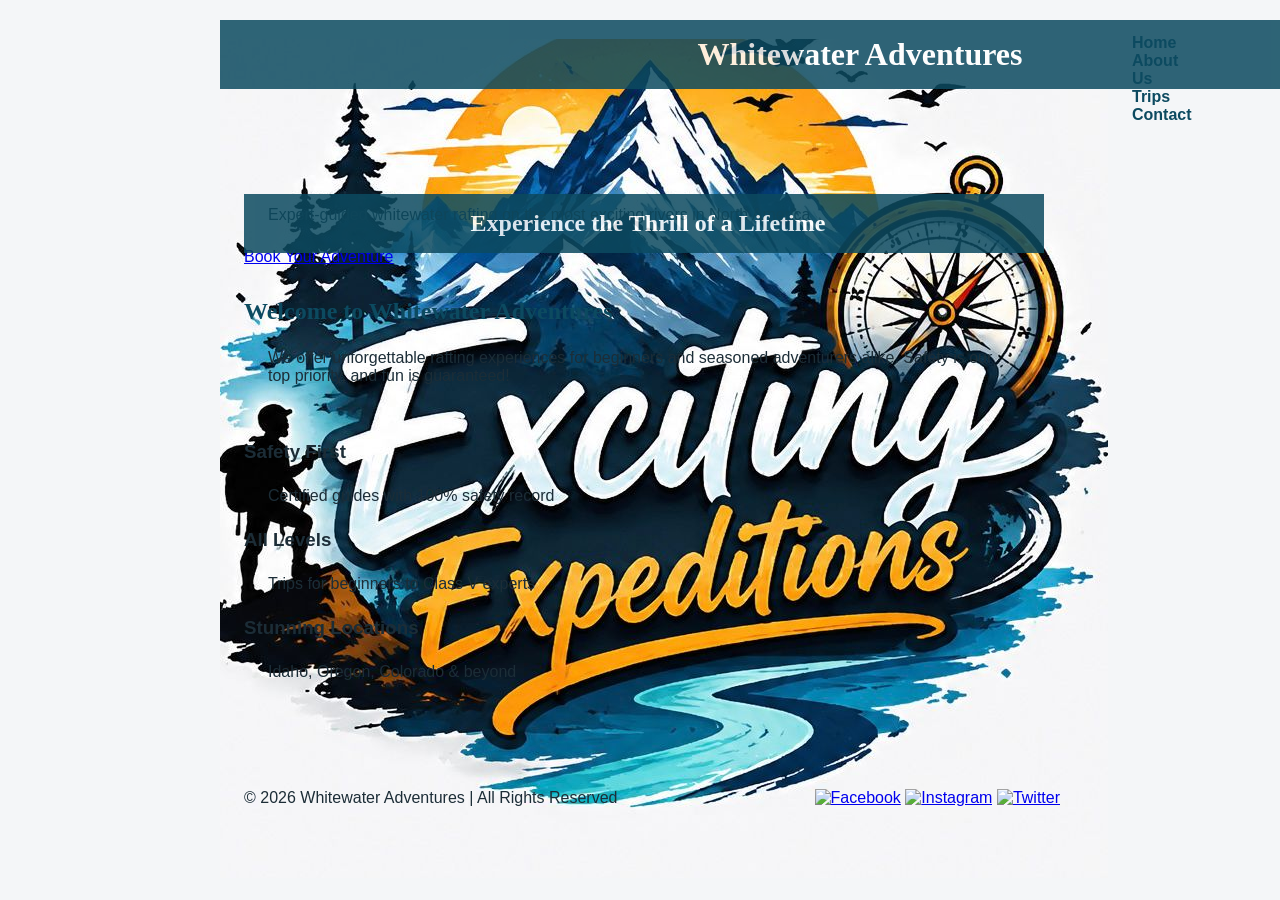
==== wwr/index.html @ 7c4bf611 "done" ====
<!DOCTYPE html>
<html lang="en">
<head>
    <meta charset="UTF-8">
    <meta name="viewport" content="width=device-width, initial-scale=1.0">
    <title>Home | Whitewater Adventures</title>
    <link rel="stylesheet" href="rafting.css">
</head>
<body>
    <!-- HEADER -->
    <header class="header-grid">
        <div class="logo">
            <img src="images/logo.jpeg.jpeg" alt="Whitewater Rafting Logo">
            <h1>Whitewater Adventures</h1>
        </div>
        <nav class="nav-flex">
            <a href="index.html">Home</a>
            <a href="about.html">About Us</a>
            <a href="trips.html">Trips</a>
            <a href="contact.html">Contact</a>
        </nav>
    </header>

    <main>
        <!-- Hero Banner -->
        <section class="hero">
            <h1>Experience the Thrill of a Lifetime</h1>
            <p>Expert-guided whitewater rafting on the most exciting rivers in North America</p>
            <a href="trips.html" class="cta-button">Book Your Adventure</a>
        </section>

        <!-- Welcome Section -->
        <section class="welcome">
            <h2>Welcome to Whitewater Adventures</h2>
            <p>We offer unforgettable rafting experiences for beginners and seasoned adventurers alike. Safety is our top priority, and fun is guaranteed!</p>
        </section>

        <!-- Quick Info / Features -->
        <section class="features">
            <div class="feature-card">
                <h3>Safety First</h3>
                <p>Certified guides with 100% safety record</p>
            </div>
            <div class="feature-card">
                <h3>All Levels</h3>
                <p>Trips for beginners to Class V experts</p>
            </div>
            <div class="feature-card">
                <h3>Stunning Locations</h3>
                <p>Idaho, Oregon, Colorado & beyond</p>
            </div>
        </section>
    </main>

    <!-- FOOTER -->
    <footer>
        <p>&copy; 2026 Whitewater Adventures | All Rights Reserved</p>
        <div class="social">
            <a href="#"><img src="images/facebook.png" alt="Facebook"></a>
            <a href="#"><img src="images/instagram.png" alt="Instagram"></a>
            <a href="#"><img src="images/twitter.png" alt="Twitter"></a>
        </div>
    </footer>
</body>
</html>
---- wwr/rafting.css ----
/* 1. Define CSS Variables */
:root {
  --primary-color: #0c4a60;      /* Deep River Blue */
  --secondary-color: #ef6c00;    /* Safety Orange Accent */
  --accent1-color: #1c2d37;      /* Dark Slate / Text Base */
  --accent2-color: #f4f6f8;      /* Clean Off-White */
  --heading-font: "Georgia", serif;
  --body-font: "Arial", sans-serif;
}

/* 2. Global Box Model Reset */
* {
  margin: 0;
  padding: 0;
  box-sizing: border-box;
}

/* 3. Base Body Styling */
body {
  font-family: var(--body-font);
  color: var(--accent1-color);
  background-color: var(--accent2-color);
}

/* 4. Page Layout and Centering */
header, main, footer {
  width: 840px;
  margin: 0 auto;
}

/* 5. Typography */
h1, h2 {
  font-family: var(--heading-font);
  color: var(--primary-color);
}

/* 6. Spacing Foundations */
nav, p, section, article {
  margin: 16px;
  padding: 8px;
}

/* 7. Header Navigation Styling */
header {
  display: flex;
  align-items: center;
  justify-content: space-between;
  padding: 10px 0;
}

header .logo {
  max-height: 80px;
  width: auto;
}

header nav ul {
  list-style: none;
  display: flex;
  gap: 20px;
}

header nav a {
  text-decoration: none;
  color: var(--primary-color);
  font-weight: bold;
}

header nav a:hover {
  color: var(--secondary-color);
}

/* 8. Hero Div Layout & Layering */
.hero {
  position: relative;
  overflow: hidden;
}

.hero .hero-bg {
  display: block;
  width: 100%;
  height: auto;
}

/* Absolute Positioned Title Overlay */
h1 {
  position: absolute;
  top: 20px;
  width: 100%;
  padding: 16px;
  text-align: center;
  opacity: 0.85;
  background-color: var(--primary-color);
  color: #fff;
}

/* Absolute Positioned Article Overlay */
.hero article {
  position: absolute;
  bottom: 20px;
  left: 20px;
  right: 20px;
  background-color: rgba(255, 255, 255, 0.9);
  padding: 15px;
  border-radius: 4px;
  margin: 0;
}

.hero article img {
  float: right;
  width: 125px;
  margin-left: 15px;
  border-radius: 4px;
}

/* 9. Footer Components */
footer {
  display: flex;
  align-items: center;
  justify-content: space-between;
  border-top: 2px solid var(--primary-color);
  margin-top: 30px;
  padding: 20px 0;
}

.socialmedia a {
  text-decoration: none;
  margin-left: 10px;
}

.socialmedia img {
  width: 32px;
  height: 32px;
  vertical-align: middle;
}
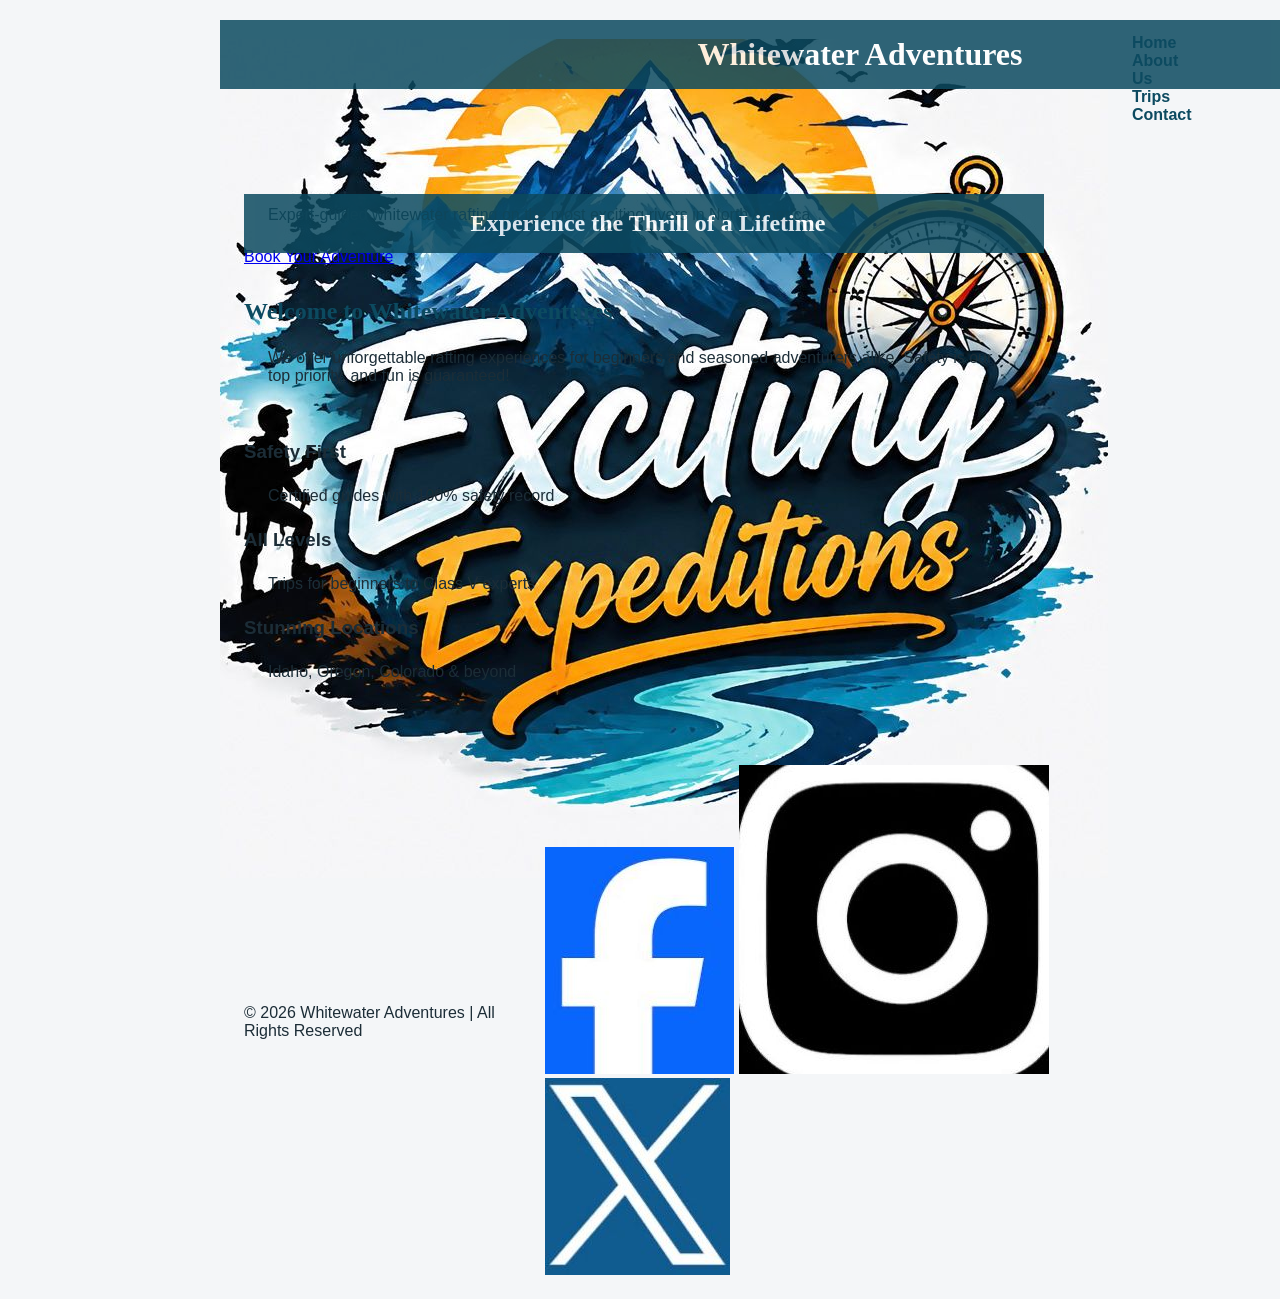
==== commit 864c9402: "done" ====
--- a/wwr/index.html
+++ b/wwr/index.html
@@ -10,7 +10,7 @@
     <!-- HEADER -->
     <header class="header-grid">
         <div class="logo">
-            <img src="images/logo.jpeg.jpeg" alt="Whitewater Rafting Logo">
+            <img src="images/logo.png.jpeg" alt="Whitewater Rafting Logo">
             <h1>Whitewater Adventures</h1>
         </div>
         <nav class="nav-flex">
@@ -56,9 +56,9 @@
     <footer>
         <p>&copy; 2026 Whitewater Adventures | All Rights Reserved</p>
         <div class="social">
-            <a href="#"><img src="images/facebook.png" alt="Facebook"></a>
-            <a href="#"><img src="images/instagram.png" alt="Instagram"></a>
-            <a href="#"><img src="images/twitter.png" alt="Twitter"></a>
+            <a href="#"><img src="images/facebook.png.jpeg" alt="Facebook"></a>
+            <a href="#"><img src="images/instagram.png.jpeg" alt="Instagram"></a>
+            <a href="#"><img src="images/twitter.png.jpeg" alt="Twitter"></a>
         </div>
     </footer>
 </body>
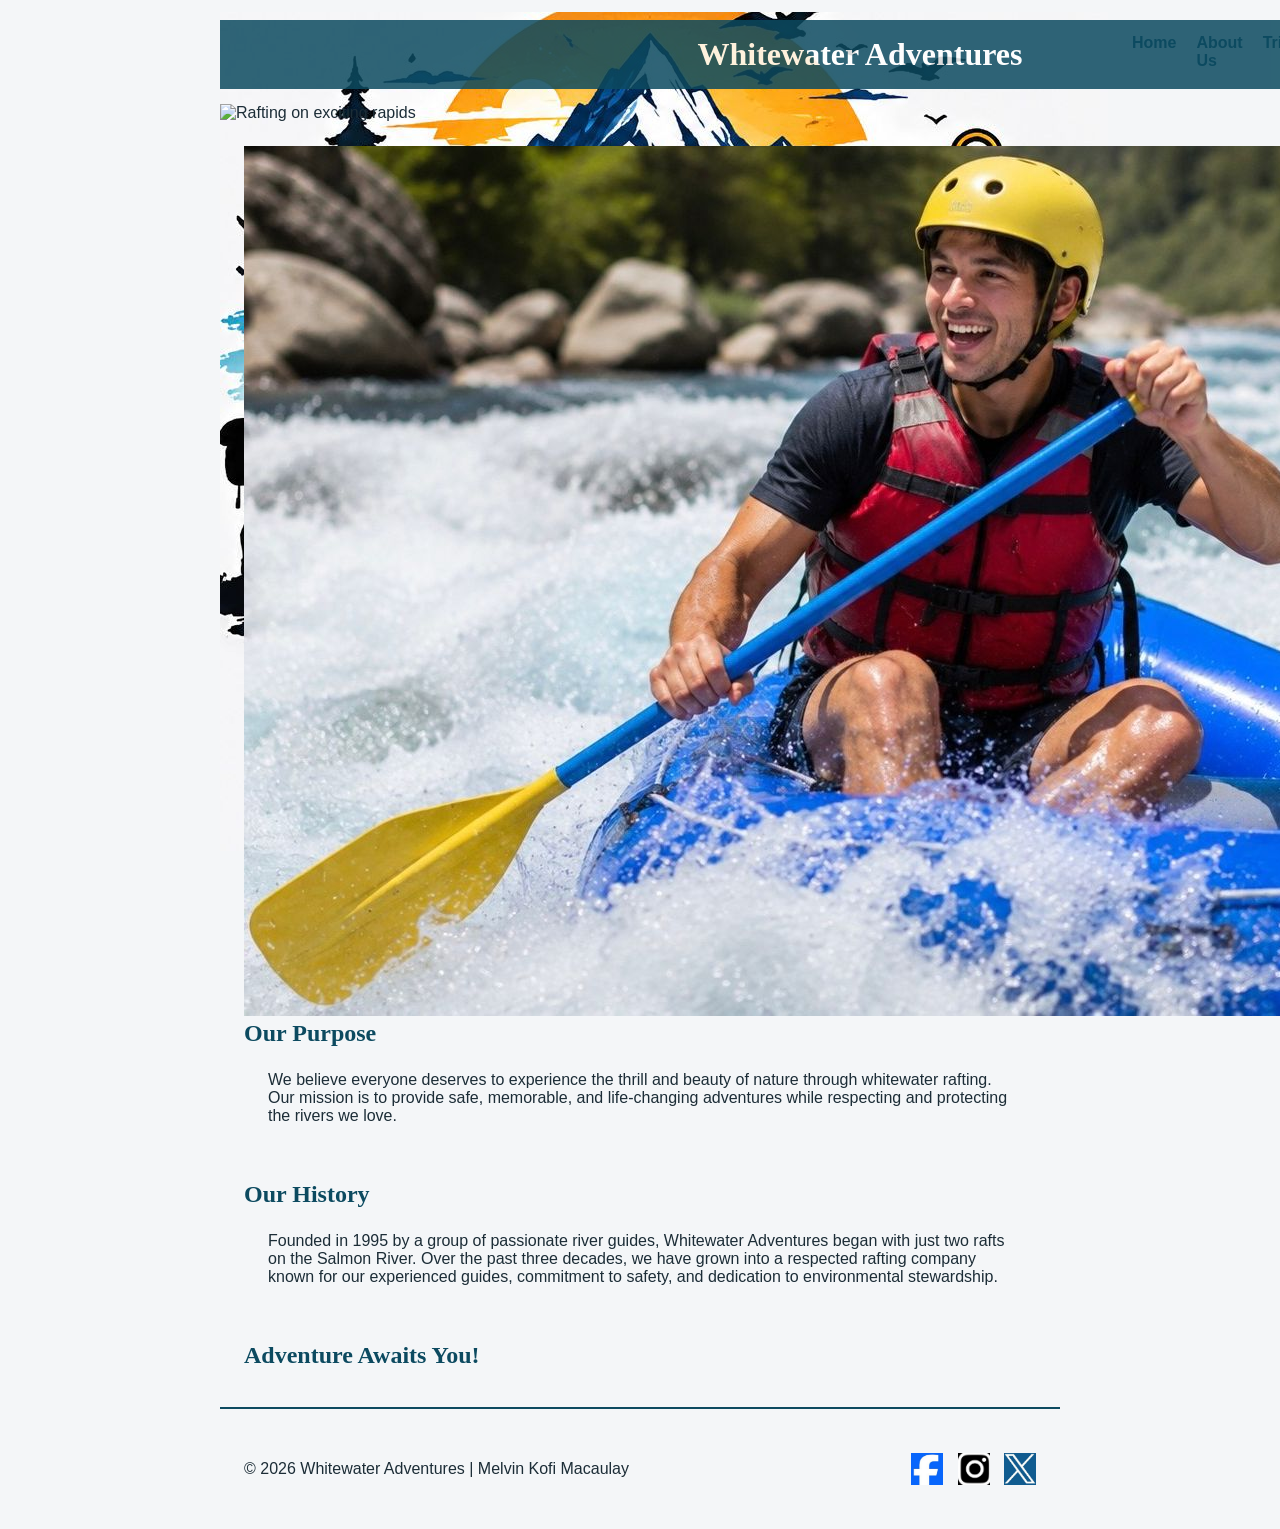
==== commit d1f323c7: "done" ====
--- a/wwr/index.html
+++ b/wwr/index.html
@@ -3,63 +3,69 @@
 <head>
     <meta charset="UTF-8">
     <meta name="viewport" content="width=device-width, initial-scale=1.0">
-    <title>Home | Whitewater Adventures</title>
+    <meta name="description" content="Learn about Whitewater Adventures, our passionate team, and our commitment to safe and thrilling rafting experiences since 1995.">
+    <meta name="author" content="Melvin Kofi Macaulay">
+    <title>About Us | Whitewater Adventures</title>
     <link rel="stylesheet" href="rafting.css">
 </head>
 <body>
     <!-- HEADER -->
-    <header class="header-grid">
+    <header>
         <div class="logo">
-            <img src="images/logo.png.jpeg" alt="Whitewater Rafting Logo">
+            <img src="images/logo.png.jpeg" alt="Whitewater Adventures Logo">
             <h1>Whitewater Adventures</h1>
         </div>
-        <nav class="nav-flex">
-            <a href="index.html">Home</a>
-            <a href="about.html">About Us</a>
-            <a href="trips.html">Trips</a>
-            <a href="contact.html">Contact</a>
+        <nav>
+            <ul>
+                <li><a href="index.html">Home</a></li>
+                <li><a href="about.html">About Us</a></li>
+                <li><a href="trips.html">Trips</a></li>
+                <li><a href="contact.html">Contact Us</a></li>
+            </ul>
         </nav>
     </header>
 
     <main>
-        <!-- Hero Banner -->
-        <section class="hero">
-            <h1>Experience the Thrill of a Lifetime</h1>
-            <p>Expert-guided whitewater rafting on the most exciting rivers in North America</p>
-            <a href="trips.html" class="cta-button">Book Your Adventure</a>
+        <!-- HERO SECTION -->
+        <div class="hero">
+            <img src="images/hero-rafting.jpg.jpeg" alt="Rafting on exciting rapids">
+            <h1>Whitewater Adventures</h1>
+        </div>
+
+        <!-- OUR STORY ARTICLE -->
+        <article class="story">
+            <img src="images/hero.png.jpeg" alt="Happy customer enjoying rafting">
+            <h2>Our Purpose</h2>
+            <p>We believe everyone deserves to experience the thrill and beauty of nature through whitewater rafting. Our mission is to provide safe, memorable, and life-changing adventures while respecting and protecting the rivers we love.</p>
+        </article>
+
+        <!-- HISTORY SECTION -->
+        <section class="history">
+            <h2>Our History</h2>
+            <p>Founded in 1995 by a group of passionate river guides, Whitewater Adventures began with just two rafts on the Salmon River. Over the past three decades, we have grown into a respected rafting company known for our experienced guides, commitment to safety, and dedication to environmental stewardship.</p>
         </section>
 
-        <!-- Welcome Section -->
-        <section class="welcome">
-            <h2>Welcome to Whitewater Adventures</h2>
-            <p>We offer unforgettable rafting experiences for beginners and seasoned adventurers alike. Safety is our top priority, and fun is guaranteed!</p>
-        </section>
-
-        <!-- Quick Info / Features -->
-        <section class="features">
-            <div class="feature-card">
-                <h3>Safety First</h3>
-                <p>Certified guides with 100% safety record</p>
-            </div>
-            <div class="feature-card">
-                <h3>All Levels</h3>
-                <p>Trips for beginners to Class V experts</p>
-            </div>
-            <div class="feature-card">
-                <h3>Stunning Locations</h3>
-                <p>Idaho, Oregon, Colorado & beyond</p>
-            </div>
+        <!-- ADVENTURE AWAITS SECTION -->
+        <section class="adventure">
+            <h2>Adventure Awaits You!</h2>
+            <!-- Images will be added in the next assignment -->
         </section>
     </main>
 
     <!-- FOOTER -->
     <footer>
-        <p>&copy; 2026 Whitewater Adventures | All Rights Reserved</p>
-        <div class="social">
-            <a href="#"><img src="images/facebook.png.jpeg" alt="Facebook"></a>
-            <a href="#"><img src="images/instagram.png.jpeg" alt="Instagram"></a>
-            <a href="#"><img src="images/twitter.png.jpeg" alt="Twitter"></a>
-        </div>
+        <p>&copy; 2026 Whitewater Adventures | Melvin Kofi Macaulay</p>
+        <nav class="socialmedia">
+            <a href="https://facebook.com" target="_blank">
+                <img src="images/facebook.png.jpeg" alt="Facebook">
+            </a>
+            <a href="https://instagram.com" target="_blank">
+                <img src="images/instagram.png.jpeg" alt="Instagram">
+            </a>
+            <a href="https://twitter.com" target="_blank">
+                <img src="images/twitter.png.jpeg" alt="Twitter">
+            </a>
+        </nav>
     </footer>
 </body>
 </html>
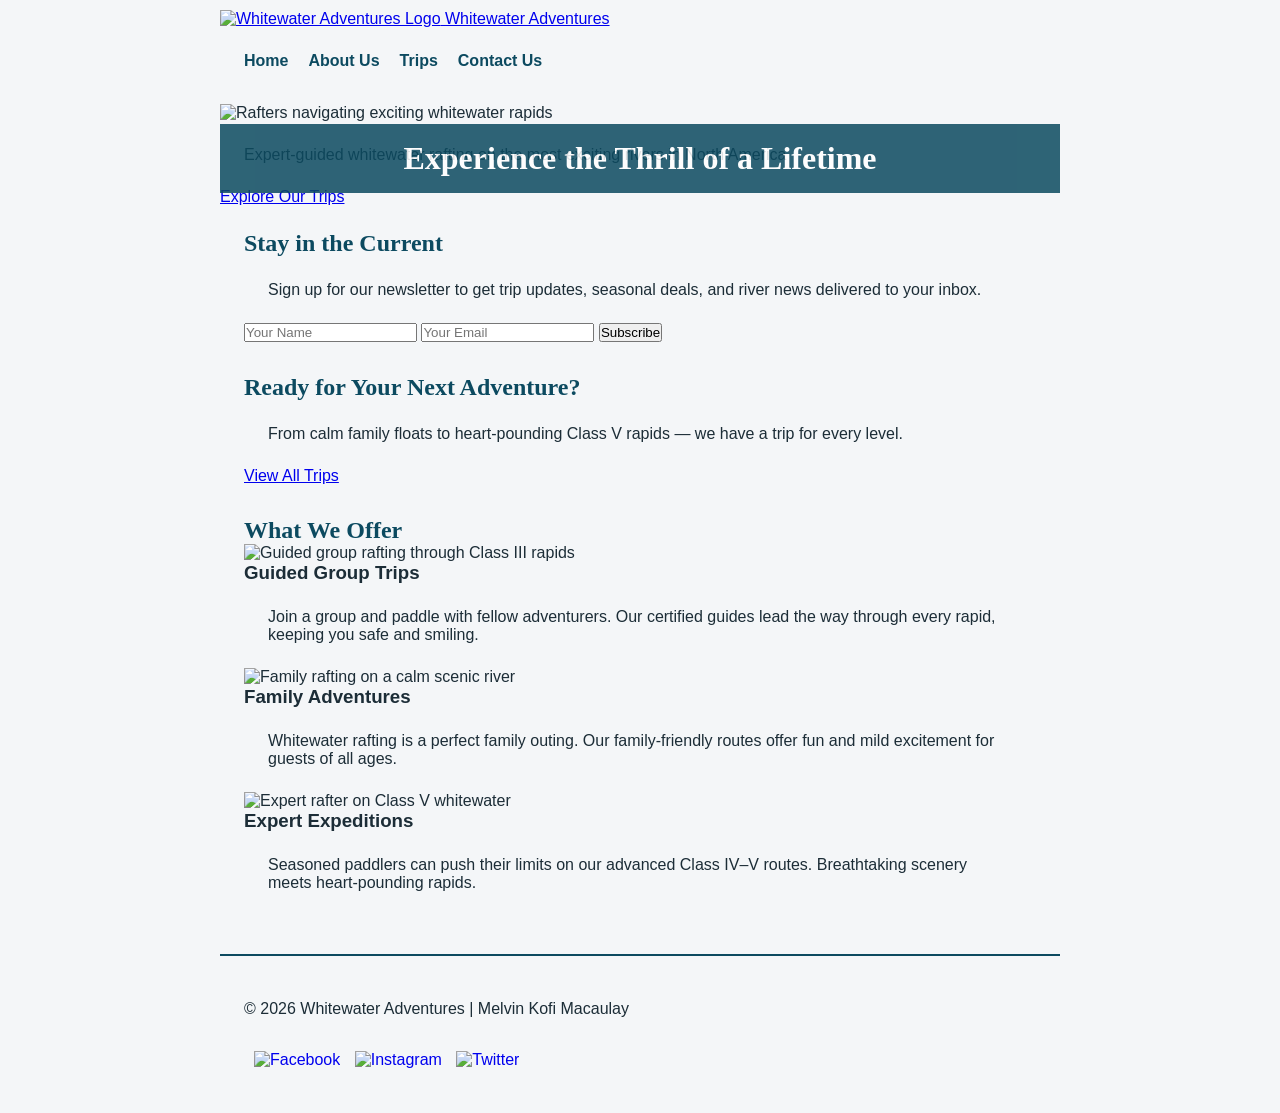
==== commit eefd6b9e: "done" ====
--- a/wwr/index.html
+++ b/wwr/index.html
@@ -1,71 +1,118 @@
 <!DOCTYPE html>
 <html lang="en">
 <head>
-    <meta charset="UTF-8">
-    <meta name="viewport" content="width=device-width, initial-scale=1.0">
-    <meta name="description" content="Learn about Whitewater Adventures, our passionate team, and our commitment to safe and thrilling rafting experiences since 1995.">
-    <meta name="author" content="Melvin Kofi Macaulay">
-    <title>About Us | Whitewater Adventures</title>
-    <link rel="stylesheet" href="rafting.css">
+  <meta charset="UTF-8">
+  <meta name="viewport" content="width=device-width, initial-scale=1.0">
+  <meta name="description" content="Whitewater Adventures offers expert-guided whitewater rafting trips for all skill levels on the most thrilling rivers in North America. Book your adventure today!">
+  <meta name="author" content="Melvin Kofi Macaulay">
+  <title>Home | Whitewater Adventures</title>
+  <link rel="stylesheet" href="rafting.css">
 </head>
 <body>
-    <!-- HEADER -->
-    <header>
-        <div class="logo">
-            <img src="images/logo.png.jpeg" alt="Whitewater Adventures Logo">
-            <h1>Whitewater Adventures</h1>
+
+  <!-- HEADER -->
+  <header>
+    <div class="header-inner">
+      <a href="index.html" class="logo">
+        <img src="images/logo.png" alt="Whitewater Adventures Logo">
+        <span>Whitewater Adventures</span>
+      </a>
+      <nav>
+        <ul>
+          <li><a href="index.html" class="active">Home</a></li>
+          <li><a href="about.html">About Us</a></li>
+          <li><a href="trips.html">Trips</a></li>
+          <li><a href="contact.html">Contact Us</a></li>
+        </ul>
+      </nav>
+    </div>
+  </header>
+
+  <main>
+
+    <!-- HERO SECTION -->
+    <div class="hero">
+      <img src="images/hero-rafting.jpg" alt="Rafters navigating exciting whitewater rapids" class="hero-bg">
+      <div class="hero-overlay"></div>
+      <div class="hero-text">
+        <h1>Experience the Thrill of a Lifetime</h1>
+        <p>Expert-guided whitewater rafting on the most exciting rivers in North America</p>
+        <a href="trips.html" class="cta-button">Explore Our Trips</a>
+      </div>
+    </div>
+
+    <div class="page-content">
+
+      <!-- NEWSLETTER SIGN UP -->
+      <section class="newsletter">
+        <h2>Stay in the Current</h2>
+        <p>Sign up for our newsletter to get trip updates, seasonal deals, and river news delivered to your inbox.</p>
+        <form class="newsletter-form" action="#" method="post">
+          <input type="text" name="name" placeholder="Your Name" required aria-label="Your Name">
+          <input type="email" name="email" placeholder="Your Email" required aria-label="Your Email">
+          <button type="submit">Subscribe</button>
+        </form>
+      </section>
+
+      <!-- CALL TO ACTION — Trips -->
+      <section class="trips-cta">
+        <h2>Ready for Your Next Adventure?</h2>
+        <p>From calm family floats to heart-pounding Class V rapids — we have a trip for every level.</p>
+        <a href="trips.html" class="cta-button">View All Trips</a>
+      </section>
+
+      <!-- OFFERINGS GRID -->
+      <section class="offerings">
+        <h2>What We Offer</h2>
+        <div class="offerings-grid">
+
+          <div class="offering-card">
+            <img src="images/rapids1.jpg" alt="Guided group rafting through Class III rapids">
+            <div class="offering-card-body">
+              <h3>Guided Group Trips</h3>
+              <p>Join a group and paddle with fellow adventurers. Our certified guides lead the way through every rapid, keeping you safe and smiling.</p>
+            </div>
+          </div>
+
+          <div class="offering-card">
+            <img src="images/rapids2.jpg" alt="Family rafting on a calm scenic river">
+            <div class="offering-card-body">
+              <h3>Family Adventures</h3>
+              <p>Whitewater rafting is a perfect family outing. Our family-friendly routes offer fun and mild excitement for guests of all ages.</p>
+            </div>
+          </div>
+
+          <div class="offering-card">
+            <img src="images/rapids3.jpg" alt="Expert rafter on Class V whitewater">
+            <div class="offering-card-body">
+              <h3>Expert Expeditions</h3>
+              <p>Seasoned paddlers can push their limits on our advanced Class IV–V routes. Breathtaking scenery meets heart-pounding rapids.</p>
+            </div>
+          </div>
+
         </div>
-        <nav>
-            <ul>
-                <li><a href="index.html">Home</a></li>
-                <li><a href="about.html">About Us</a></li>
-                <li><a href="trips.html">Trips</a></li>
-                <li><a href="contact.html">Contact Us</a></li>
-            </ul>
-        </nav>
-    </header>
+      </section>
 
-    <main>
-        <!-- HERO SECTION -->
-        <div class="hero">
-            <img src="images/hero-rafting.jpg.jpeg" alt="Rafting on exciting rapids">
-            <h1>Whitewater Adventures</h1>
-        </div>
+    </div><!-- end .page-content -->
+  </main>
 
-        <!-- OUR STORY ARTICLE -->
-        <article class="story">
-            <img src="images/hero.png.jpeg" alt="Happy customer enjoying rafting">
-            <h2>Our Purpose</h2>
-            <p>We believe everyone deserves to experience the thrill and beauty of nature through whitewater rafting. Our mission is to provide safe, memorable, and life-changing adventures while respecting and protecting the rivers we love.</p>
-        </article>
+  <!-- FOOTER -->
+  <footer>
+    <div class="footer-inner">
+      <p>&copy; 2026 Whitewater Adventures | Melvin Kofi Macaulay</p>
+      <nav class="socialmedia" aria-label="Social media links">
+        <a href="https://facebook.com" target="_blank" rel="noopener noreferrer">
+          <img src="images/facebook.png" alt="Facebook">
+        </a>
+        <a href="https://instagram.com" target="_blank" rel="noopener noreferrer">
+          <img src="images/instagram.png" alt="Instagram">
+        </a>
+        <a href="https://twitter.com" target="_blank" rel="noopener noreferrer">
+          <img src="images/twitter.png" alt="Twitter">
+        </a>
+      </nav>
+    </div>
+  </footer>
 
-        <!-- HISTORY SECTION -->
-        <section class="history">
-            <h2>Our History</h2>
-            <p>Founded in 1995 by a group of passionate river guides, Whitewater Adventures began with just two rafts on the Salmon River. Over the past three decades, we have grown into a respected rafting company known for our experienced guides, commitment to safety, and dedication to environmental stewardship.</p>
-        </section>
-
-        <!-- ADVENTURE AWAITS SECTION -->
-        <section class="adventure">
-            <h2>Adventure Awaits You!</h2>
-            <!-- Images will be added in the next assignment -->
-        </section>
-    </main>
-
-    <!-- FOOTER -->
-    <footer>
-        <p>&copy; 2026 Whitewater Adventures | Melvin Kofi Macaulay</p>
-        <nav class="socialmedia">
-            <a href="https://facebook.com" target="_blank">
-                <img src="images/facebook.png.jpeg" alt="Facebook">
-            </a>
-            <a href="https://instagram.com" target="_blank">
-                <img src="images/instagram.png.jpeg" alt="Instagram">
-            </a>
-            <a href="https://twitter.com" target="_blank">
-                <img src="images/twitter.png.jpeg" alt="Twitter">
-            </a>
-        </nav>
-    </footer>
 </body>
 </html>
